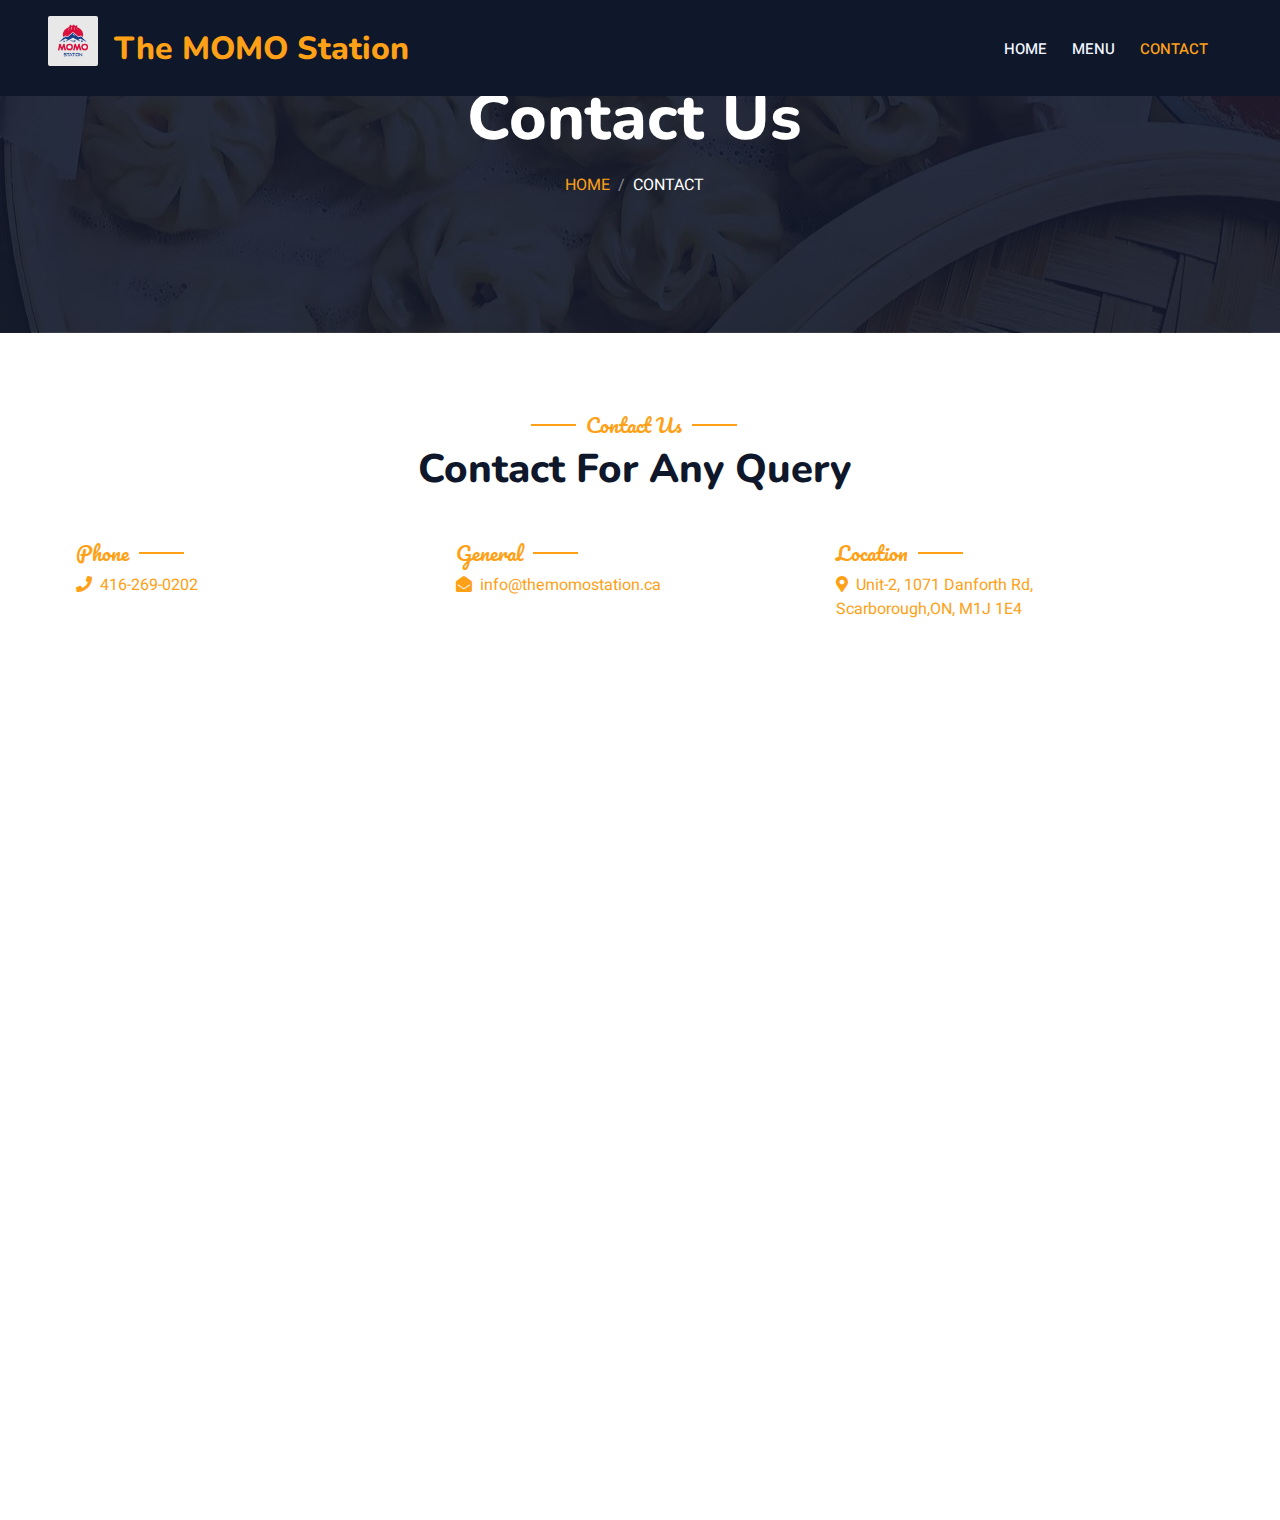
==== contact.html @ dc325103 "fix the duplicate issue" ====
<!DOCTYPE html>
<html lang="en">

<head>
    <meta charset="utf-8">
    <title>The MOMO Station | Nepali & Hakka Cuisine</title>
    <meta content="width=device-width, initial-scale=1.0" name="viewport">
    <meta content="Enjoy delicious Nepalese food at The MOMO Station, a family restaurant with years of experience. We offer a variety of dishes in a cozy setting, perfect for takeaway or cozy eat-in space." name="description">
    <meta property="og:image" content="https://themomostation.ca/img/logo.png">
    <meta property="og:image:secure_url" content="https://themomostation.ca/img/logo.png">
    <meta property="og:locale" content="en_US">
    <meta property="og:url" content="https://themomostation.ca/">
    <meta property="og:title" content="The MOMO Station | Nepali & Hakka Cuisine">
    <meta property="og:site_name" content="The MOMO Station | Nepali & Hakka Cuisine">
    <meta property="og:type" content="article">
    <meta property="article:published_time" content="2023-11-01T01:00:00+00:00">
    <meta property="article:modified_time" content="2023-02-07T01:00:00+00:00">
    <meta property="google" content="nositelinkssearchbox">
    <meta name="robots" content="nofollow, noimageindex, max-snippet:-1">
    <meta name="google-site-verification" content="google-site-verification=_mmqJvgPL3fk18zgziX0SxmsStQ11Kqh4ATV-0F8QWk" />
    <meta property="og:description" content="Enjoy delicious Nepalese food at The MOMO Station, a family restaurant with years of experience. We offer a variety of dishes in a cozy setting, perfect for takeaway or cozy eat-in space.">
    <meta name="msapplication-TileImage" content="https://themomostation.ca/img/logo.png">
    <meta name="twitter:card" content="summary">
    <meta name="twitter:image" content="https://themomostation.ca/img/logo.png">
    <meta name="twitter:title" content="The MOMO Station | Nepali & Hakka Cuisine">
    <meta name="twitter:description" content="Enjoy delicious Nepalese food at The MOMO Station, a family restaurant with years of experience. We offer a variety of dishes in a cozy setting, perfect for takeaway or cozy eat-in space.">
    <link rel="apple-touch-icon" href="https://themomostation.ca/img/logo.png">
    <link rel="canonical" href="https://themomostation.ca/" />
    
    <!-- Favicon -->
    <link href="img/favicon.ico" rel="icon">
    
    <!-- Google Web Fonts -->
    <link rel="preconnect" href="https://fonts.googleapis.com">
    <link rel="preconnect" href="https://fonts.gstatic.com" crossorigin>
    <link
        href="https://fonts.googleapis.com/css2?family=Heebo:wght@400;500;600&family=Nunito:wght@600;700;800&family=Pacifico&display=swap"
        rel="stylesheet">
    
    <!-- Icon Font Stylesheet -->
    <link rel="stylesheet" href="https://cdnjs.cloudflare.com/ajax/libs/font-awesome/5.15.3/css/all.min.css" />
    <link href="https://cdn.jsdelivr.net/npm/bootstrap-icons@1.4.1/font/bootstrap-icons.css" rel="stylesheet">
    
    <!-- Libraries Stylesheet -->
    <link href="lib/animate/animate.min.css" rel="stylesheet">
    <link href="lib/owlcarousel/assets/owl.carousel.min.css" rel="stylesheet">
    <link href="lib/tempusdominus/css/tempusdominus-bootstrap-4.min.css" rel="stylesheet" />
    
    <!-- Customized Bootstrap Stylesheet -->
    <link href="css/bootstrap.min.css" rel="stylesheet">
    
    <!-- Template Stylesheet -->
    <link href="css/style.css" rel="stylesheet">
    
    <script>
        !function (f, b, e, v, n, t, s) {
            if (f.fbq) return; n = f.fbq = function () {
                n.callMethod ?
                    n.callMethod.apply(n, arguments) : n.queue.push(arguments)
            };
            if (!f._fbq) f._fbq = n; n.push = n; n.loaded = !0; n.version = '2.0';
            n.queue = []; t = b.createElement(e); t.async = !0;
            t.src = v; s = b.getElementsByTagName(e)[0];
            s.parentNode.insertBefore(t, s)
        }(window, document, 'script',
            'https://connect.facebook.net/en_US/fbevents.js');
        fbq('init', '843577580794709');
        fbq('track', 'PageView');
    </script>
    <noscript><img height="1" width="1" style="display:none"
            src="https://www.facebook.com/tr?id=843577580794709&ev=PageView&noscript=1" /></noscript>
    <!-- End Meta Pixel Code -->
    
    <!-- Google tag (gtag.js) -->
    <script async src="https://www.googletagmanager.com/gtag/js?id=G-6LG0GJ35TN">
    </script>
    <script>
    window.dataLayer = window.dataLayer || [];
    function gtag(){dataLayer.push(arguments);}
    gtag('js', new Date());

    gtag('config', 'G-6LG0GJ35TN');
    </script>
    <!-- Google tag (gtag.js) -->
    
</head>

<body>
    
    <div class="container-xxl bg-white p-0">
        <!-- Spinner Start -->
        <div id="spinner"
            class="show bg-white position-fixed translate-middle w-100 vh-100 top-50 start-50 d-flex align-items-center justify-content-center">
            <div class="spinner-border text-primary" style="width: 3rem; height: 3rem;" role="status">
                <span class="sr-only">Loading...</span>
            </div>
        </div>
        <!-- Spinner End -->

        <!-- Navbar & Hero Start -->
        <div class="container-xxl position-relative p-0">
            <nav class="navbar navbar-expand-lg navbar-dark bg-dark px-4 px-lg-5 py-3 py-lg-0">
                <p>
                    <img src="img/logo.png" height="50" width="50" class="fa rounded float-left me-3"
                    alt="Logo"> <h1 class="navbar-brand p-0 text-primary m-0" style="font-size: x-large;">The MOMO Station</h1>
                </p>
                <button class="navbar-toggler" type="button" data-bs-toggle="collapse" data-bs-target="#navbarCollapse">
                    <span class="fa fa-bars"></span>
                </button>
                <div class="collapse navbar-collapse" id="navbarCollapse">
                    <div class="navbar-nav ms-auto py-0 pe-4">
                        <a href="https://themomostation.ca" class="nav-item nav-link">Home</a>
                        <a href="https://themomostation.ca/menu.html" class="nav-item nav-link">Menu</a>
                        <a href="https://themomostation.ca/contact.html" class="nav-item nav-link active">Contact</a>
                    </div>
                </div>
            </nav>

            <div class="container-xxl py-5 bg-dark hero-header mb-5">
                <div class="container text-center my-5 pt-5 pb-4">
                    <h1 class="display-3 text-white mb-3 animated slideInDown">Contact Us</h1>
                    <nav aria-label="breadcrumb">
                        <ol class="breadcrumb justify-content-center text-uppercase">
                            <li class="breadcrumb-item"><a href="/">Home</a></li>
                            <li class="breadcrumb-item text-white active" aria-current="page">Contact</li>
                        </ol>
                    </nav>
                </div>
            </div>
        </div>
        <!-- Navbar & Hero End -->


        <!-- Contact Start -->
        <div class="container-xxl py-5">
            <div class="container">
                <div class="text-center wow fadeInUp" data-wow-delay="0.1s">
                    <h5 class="section-title ff-secondary text-center text-primary fw-normal">Contact Us</h5>
                    <h1 class="mb-5">Contact For Any Query</h1>
                </div>
                <div class="row g-4">
                    <div class="col-12">
                        <div class="row gy-4">
                            <div class="col-md-4">
                                <h5 class="section-title ff-secondary fw-normal text-start text-primary">Phone</h5>
                                <p><i class="fa fa-phone text-primary me-2"></i><a
                                        href="tel:416-269-0202">416-269-0202</a></p>
                            </div>
                            <div class="col-md-4">
                                <h5 class="section-title ff-secondary fw-normal text-start text-primary">General</h5>
                                <p><i class="fa fa-envelope-open text-primary me-2"></i><a
                                        href="mailto:info@themomostation.ca">info@themomostation.ca</a></p>
                            </div>
                            <div class="col-md-4">
                                <h5 class="section-title ff-secondary fw-normal text-start text-primary">Location</h5>
                                <p><i class="fa fa-map-marker-alt text-primary me-2"><a
                                            href="http://maps.google.com/?q=the momo station, 1071 Danforth Rd"></i>Unit-2,
                                    1071 Danforth Rd, <br> Scarborough,ON, M1J 1E4</p></a>
                            </div>
                        </div>
                    </div>
                    <div class="col-md-12 wow fadeIn" data-wow-delay="0.1s">
                        <iframe class="position-relative rounded w-100 h-100"
                            src="https://www.google.com/maps/embed?pb=!1m18!1m12!1m3!1d2882.8108807076665!2d-79.24893218511636!3d43.735255455139885!2m3!1f0!2f0!3f0!3m2!1i1024!2i768!4f13.1!3m3!1m2!1s0x89d4cfa44554b8c1%3A0xe47099397993f5ab!2sThe%20MOMO%20Station!5e0!3m2!1sen!2sca!4v1668267204945!5m2!1sen!2sca"
                            frameborder="0" style="min-height: 350px; border:0;" allowfullscreen="" aria-hidden="false"
                            tabindex="0" loading="lazy" referrerpolicy="no-referrer-when-downgrade"></iframe>
                    </div>
                </div>
            </div>
        </div>
        <!-- Contact End -->

        <!-- Footer Start -->
        <div class="container-fluid bg-dark text-light footer pt-5 mt-5 wow fadeIn" data-wow-delay="0.1s">
            <div class="container py-5" style="padding-bottom:0 !important; padding-top: 0rem !important;">
                <div class="row g-5">
                    <div class="col-lg-4 col-md-4">
                        <h4 class="section-title ff-secondary text-start text-primary fw-normal mb-4">Company</h4>
                        <a class="btn btn-link" href="https://themomostation.ca#about_us">About Us</a>
                        <a class="btn btn-link" href="https://themomostation.ca/menu.html">Menu</a>
                        <a class="btn btn-link" href="https://themomostation.ca/contact.html">Contact Us</a>
                    </div>
                    <div class="col-lg-4 col-md-4">
                        <h4 class="section-title ff-secondary text-start text-primary fw-normal mb-4">Contact</h4>
                        <p class="mb-2"><i class="fa fa-map-marker-alt me-3"></i><a href="http://maps.google.com/?q=the momo station, 1071 Danforth Rd" target="_blank">1071 Danforth Rd, Scarborough, M1J 1E4                        </a></p>
                        <p class="mb-2"><i class="fa fa-phone-alt me-3"></i><a href="tel:416-269-0202">416-269-0202</a>
                        </p>
                        <p class="mb-2"><i class="fa fa-envelope me-3"></i><a href="mailto:info@themomostation.ca"
                                target="_blank" rel="noopener">info@themomostation.ca</a></p>
                        <div class="d-flex pt-2">
                            <a class="btn btn-outline-light btn-social"
                                href="https://www.facebook.com/themomostation.danforth"><i
                                    class="fab fa-facebook-f"></i></a>
                            <a class="btn btn-outline-light btn-social"
                                href="https://www.instagram.com/themomostation.danforth/"><i
                                    class="fab fa-instagram"></i></a>
                            <a class="btn btn-outline-light btn-social" href="https://www.tiktok.com/@themomostation"><i
                                    class="fab fa-tiktok"></i></a>
                        </div>
                    </div>
                    <div class="col-lg-4 col-md-4 ">
                        <h4 class="section-title ff-secondary text-start text-primary fw-normal mb-4 ">Opening</h4>
                        <h5 class="text-light fw-normal">Mon</h5>
                        <p>5PM - 10PM</p>
                        <h5 class="text-light fw-normal" style="clear: both">Sun, Tue, Wed,Thurs</h5>
                        <p>12PM - 10PM</p>
                        <h5 class="text-light fw-normal">Fri, Sat</h5>
                        <p>12PM - 10:30PM</p>
                    </div>
                </div>
            </div>
            <div class="container">
                <div class="copyright">
                    <div class="row" style="text-align: center;">
                        <p>&copy; The MOMO Station, All Right Reserved.</p>
                    </div>
                </div>
            </div>
        </div>
        <!-- Footer End -->


        <!-- Back to Top -->
        <a href="#" class="btn btn-lg btn-primary btn-lg-square back-to-top" id="back-to-top"><i class="bi bi-arrow-up"></i></a>

    </div>

    <!-- JavaScript Libraries -->
    <script src="https://code.jquery.com/jquery-3.4.1.min.js"></script>
    <script src="https://cdn.jsdelivr.net/npm/bootstrap@5.0.0/dist/js/bootstrap.bundle.min.js"></script>
    <script src="lib/wow/wow.min.js"></script>
    <!-- <script src="lib/easing/easing.min.js"></script>
    <script src="lib/waypoints/waypoints.min.js"></script>
    <script src="lib/counterup/counterup.min.js"></script>
    <script src="lib/owlcarousel/owl.carousel.min.js"></script>
    <script src="lib/tempusdominus/js/moment.min.js"></script>
    <script src="lib/tempusdominus/js/moment-timezone.min.js"></script>
    <script src="lib/tempusdominus/js/tempusdominus-bootstrap-4.min.js"></script> -->

    <!-- Template Javascript -->
    <script src="js/main.js"></script>
</body>

</html>
---- css/style.css ----
/********** Template CSS **********/
:root {
    --primary: #FEA116;
    --light: #F1F8FF;
    --dark: #0F172B;
    text-align: justify;
}

.container-xxl {
    padding-left: inherit !important;
}

.my-5 {
     margin-top: auto !important;
}
.py-5 {
    padding-top: 2rem !important;
}

.ff-secondary {
    font-family: 'Pacifico', cursive;
}

.fw-medium {
    font-weight: 600 !important;
}

.fw-semi-bold {
    font-weight: 700 !important;
}


/*** Spinner ***/
#spinner {
    opacity: 0;
    visibility: hidden;
    transition: opacity .5s ease-out, visibility 0s linear .5s;
    z-index: 99999;
}

#spinner.show {
    transition: opacity .5s ease-out, visibility 0s linear 0s;
    visibility: visible;
    opacity: 1;
}


/*** Button ***/
.btn {
    font-family: 'Nunito', sans-serif;
    font-weight: 500;
    text-transform: uppercase;
    transition: .5s;
}

.btn.btn-primary,
.btn.btn-secondary {
    color: #FFFFFF;
}

.btn-square {
    width: 38px;
    height: 38px;
}

.btn-sm-square {
    width: 32px;
    height: 32px;
}

.btn-lg-square {
    width: 48px;
    height: 48px;
}

.btn-square,
.btn-sm-square,
.btn-lg-square {
    padding: 0;
    display: flex;
    align-items: center;
    justify-content: center;
    font-weight: normal;
    border-radius: 2px;
}

  .btn_close:hover {
    background-color: red !important;
    color: white;
  }

/*** Navbar ***/



.navbar-dark .navbar-nav .nav-link {
    position: relative;
    margin-left: 25px;
    padding: 35px 0;
    font-size: 15px;
    color: var(--light) !important;
    text-transform: uppercase;
    font-weight: 500;
    outline: none;
    transition: .5s;
}

.sticky-top.navbar-dark .navbar-nav .nav-link {
    padding: 20px 0;
}

.navbar-dark .navbar-nav .nav-link:hover,
.navbar-dark .navbar-nav .nav-link.active {
    color: var(--primary) !important;
}

.navbar-dark .navbar-brand img {
    max-height: 60px;
    transition: .5s;
}

.sticky-top.navbar-dark .navbar-brand img {
    max-height: 45px;
}

.py-3 {
    padding-top: 0%;
    padding-bottom: 0%; 
}

@media (max-width: 768px) {
    /* The navigation bar */
    .sticky-top.navbar-dark {
        position: fixed;
        width: 100%;
        border-bottom: 2px solid white;
    }

    .navbar-dark .navbar-collapse {
        margin-top: 15px;
        border-top: 1px solid rgba(255, 255, 255, .1)
    }

    .navbar-dark .navbar-nav .nav-link,
    .sticky-top.navbar-dark .navbar-nav .nav-link {
        padding: 10px 0;
        margin-left: 0;
    }

    .navbar-dark .navbar-brand img {
        max-height: 31px;
        padding: 0 !important;
        margin: 0 !important
    }

    .navbar-dark {
        padding: 0.5rem 0.5rem 0rem 0.5rem !important;
    }
    
}

@media (min-width: 768px) {
    h1.navbar-brand.p-0.text-primary.m-0 {
        font-size: xx-large !important;
    }

    .navbar-dark {
        position: absolute;
        width: 100%;
        top: 0;
        left: 0;
        z-index: 999;
        padding-top: 3px !important;
        /* background: transparent !important; */
    }

    .navbar-brand {
        font-size: 3rem;
    }
    
    .sticky-top.navbar-dark {
        position: fixed;
        background: var(--dark) !important;
    }
}


/*** Hero Header ***/
.hero-header {
    background: linear-gradient(rgba(15, 23, 43, .9), rgba(15, 23, 43, .9)), url(../img/bg-hero-1.jpg);
    background-position: center center;
    background-repeat: no-repeat;
    background-size: inherit;
}

.hero-header img {
    animation: imgRotate 50s linear infinite;
}

@keyframes imgRotate { 
    100% { 
        transform: rotate(360deg); 
    } 
}

.breadcrumb-item + .breadcrumb-item::before {
    color: rgba(255, 255, 255, .5);
}


/*** Section Title ***/
.section-title {
    position: relative;
    display: inline-block;
}

.section-title::before {
    position: absolute;
    content: "";
    width: 45px;
    height: 2px;
    top: 50%;
    left: -55px;
    margin-top: -1px;
    background: var(--primary);
}

.section-title::after {
    position: absolute;
    content: "";
    width: 45px;
    height: 2px;
    top: 50%;
    right: -55px;
    margin-top: -1px;
    background: var(--primary);
}

.section-title.text-start::before,
.section-title.text-end::after {
    display: none;
}


/*** Service ***/
.service-item {
    box-shadow: 0 0 45px rgba(0, 0, 0, .08);
    transition: .5s;
    height: 100%;
}

.service-item:hover {
    background: var(--primary);
}

.service-item * {
    transition: .5s;
}

.service-item:hover * {
    color: var(--light) !important;
}


/*** Food Menu ***/
.nav-pills .nav-item .active {
    border-bottom: 2px solid var(--primary);
}


/*** Youtube Video ***/
.video {
    position: relative;
    height: 100%;
    min-height: 500px;
    background: linear-gradient(rgba(15, 23, 43, .1), rgba(15, 23, 43, .1)), url(../img/video.jpg);
    background-position: center center;
    background-repeat: no-repeat;
    background-size: cover;
}

.video .btn-play {
    position: absolute;
    z-index: 3;
    top: 50%;
    left: 50%;
    transform: translateX(-50%) translateY(-50%);
    box-sizing: content-box;
    display: block;
    width: 32px;
    height: 44px;
    border-radius: 50%;
    border: none;
    outline: none;
    padding: 18px 20px 18px 28px;
}

.video .btn-play:before {
    content: "";
    position: absolute;
    z-index: 0;
    left: 50%;
    top: 50%;
    transform: translateX(-50%) translateY(-50%);
    display: block;
    width: 100px;
    height: 100px;
    background: var(--primary);
    border-radius: 50%;
    animation: pulse-border 1500ms ease-out infinite;
}

.video .btn-play:after {
    content: "";
    position: absolute;
    z-index: 1;
    left: 50%;
    top: 50%;
    transform: translateX(-50%) translateY(-50%);
    display: block;
    width: 100px;
    height: 100px;
    background: var(--primary);
    border-radius: 50%;
    transition: all 200ms;
}

.video .btn-play img {
    position: relative;
    z-index: 3;
    max-width: 100%;
    width: auto;
    height: auto;
}

.video .btn-play span {
    display: block;
    position: relative;
    z-index: 3;
    width: 0;
    height: 0;
    border-left: 32px solid var(--dark);
    border-top: 22px solid transparent;
    border-bottom: 22px solid transparent;
}

@keyframes pulse-border {
    0% {
        transform: translateX(-50%) translateY(-50%) translateZ(0) scale(1);
        opacity: 1;
    }

    100% {
        transform: translateX(-50%) translateY(-50%) translateZ(0) scale(1.5);
        opacity: 0;
    }
}

#videoModal {
    z-index: 99999;
}

#videoModal .modal-dialog {
    position: relative;
    max-width: 800px;
    margin: 60px auto 0 auto;
}

#videoModal .modal-body {
    position: relative;
    padding: 0px;
}

#videoModal .close {
    position: absolute;
    width: 30px;
    height: 30px;
    right: 0px;
    top: -30px;
    z-index: 999;
    font-size: 30px;
    font-weight: normal;
    color: #FFFFFF;
    background: #000000;
    opacity: 1;
}


/*** Team ***/
.team-item {
    box-shadow: 0 0 45px rgba(0, 0, 0, .08);
    height: calc(100% - 38px);
    transition: .5s;
}

.team-item img {
    transition: .5s;
}

.team-item:hover img {
    transform: scale(1.1);
}

.team-item:hover {
    height: 100%;
}

.team-item .btn {
    border-radius: 38px 38px 0 0;
}


/*** Testimonial ***/
.testimonial-carousel .owl-item .testimonial-item,
.testimonial-carousel .owl-item.center .testimonial-item * {
    transition: .5s;
}

.testimonial-carousel .owl-item.center .testimonial-item {
    background: var(--primary) !important;
    border-color: var(--primary) !important;
}

.testimonial-carousel .owl-item.center .testimonial-item * {
    color: var(--light) !important;
}

.testimonial-carousel .owl-dots {
    margin-top: 24px;
    display: flex;
    align-items: flex-end;
    justify-content: center;
}

.testimonial-carousel .owl-dot {
    position: relative;
    display: inline-block;
    margin: 0 5px;
    width: 15px;
    height: 15px;
    border: 1px solid #CCCCCC;
    border-radius: 15px;
    transition: .5s;
}

.testimonial-carousel .owl-dot.active {
    background: var(--primary);
    border-color: var(--primary);
}


/*** Footer ***/
.footer .btn.btn-social {
    margin-right: 5px;
    width: 35px;
    height: 35px;
    display: flex;
    align-items: center;
    justify-content: center;
    color: var(--light);
    border: 1px solid #FFFFFF;
    border-radius: 35px;
    transition: .3s;
}

.footer .btn.btn-social:hover {
    color: var(--primary);
}

.footer .btn.btn-link {
    display: block;
    margin-bottom: 5px;
    padding: 0;
    text-align: left;
    color: #FFFFFF;
    font-size: 15px;
    font-weight: normal;
    text-transform: capitalize;
    transition: .3s;
}

.footer .btn.btn-link::before {
    position: relative;
    content: "\f105";
    font-family: "Font Awesome 5 Free";
    font-weight: 900;
    margin-right: 10px;
}

.footer .btn.btn-link:hover {
    letter-spacing: 1px;
    box-shadow: none;
}

.footer .copyright {
    padding: 25px 0;
    font-size: 15px;
    border-top: 1px solid rgba(256, 256, 256, .1);
}

.footer .copyright a {
    color: var(--light);
}

.footer .footer-menu a {
    margin-right: 15px;
    padding-right: 15px;
    border-right: 1px solid rgba(255, 255, 255, .1);
}

.footer .footer-menu a:last-child {
    margin-right: 0;
    padding-right: 0;
    border-right: none;
}

@media (min-width: 1400px) {

    .container,
    .container-sm,
    .container-md,
    .container-lg,
    .container-xl,
    .container-xxl {
        max-width: inherit;
    }
}

.fa {
    color: red;
}

.back-to-top {
    position: fixed;
    display: none;
    right: 45px;
    bottom: 45px;
    z-index: 99;
}

.flex-container {
    display: flex;           /* establish flex container */
    /* flex-direction: column;   */
    /* make main axis vertical */
    justify-content: center; /* center items vertically, in this case */
    align-items: center;     /* center items horizontally, in this case */
    height: 100%;
}
.flex-row {
    width: auto;
    border: 1px solid blue;
}

.flex-item {
    padding: 5px;
    margin: 10px;
    line-height: 20px;
    font-weight: bold;
    font-size: 2em;
    text-align: center;
}

/* for main page */
.flex-parent {
    display: flex;
}

.flex-item1 {
    padding: .5em;
}

.flex-item1.no-shrink {
    flex-shrink: 0;
}

.custom-flex-container {
    justify-content: space-between !important;
    align-items: center;
    /* overflow-x: scroll !important; */
    overflow-y: hidden !important;
    margin-right: auto;
    margin-bottom: 1em;
}

.custom-flex-container > .flex-item {
    /* background-color: orangered; */
    padding: inherit !important;
    margin: inherit !important;
    height: 55px !important;
    width: 50px !important;
    line-height: 20px;
    font-weight: bold;
    font-size: 2em;
    text-align: center;
}

.custom-h5 {
    margin-top: 10px;
}

.bi-arrow-up::before {
    margin-top: 0.5em !important;
}
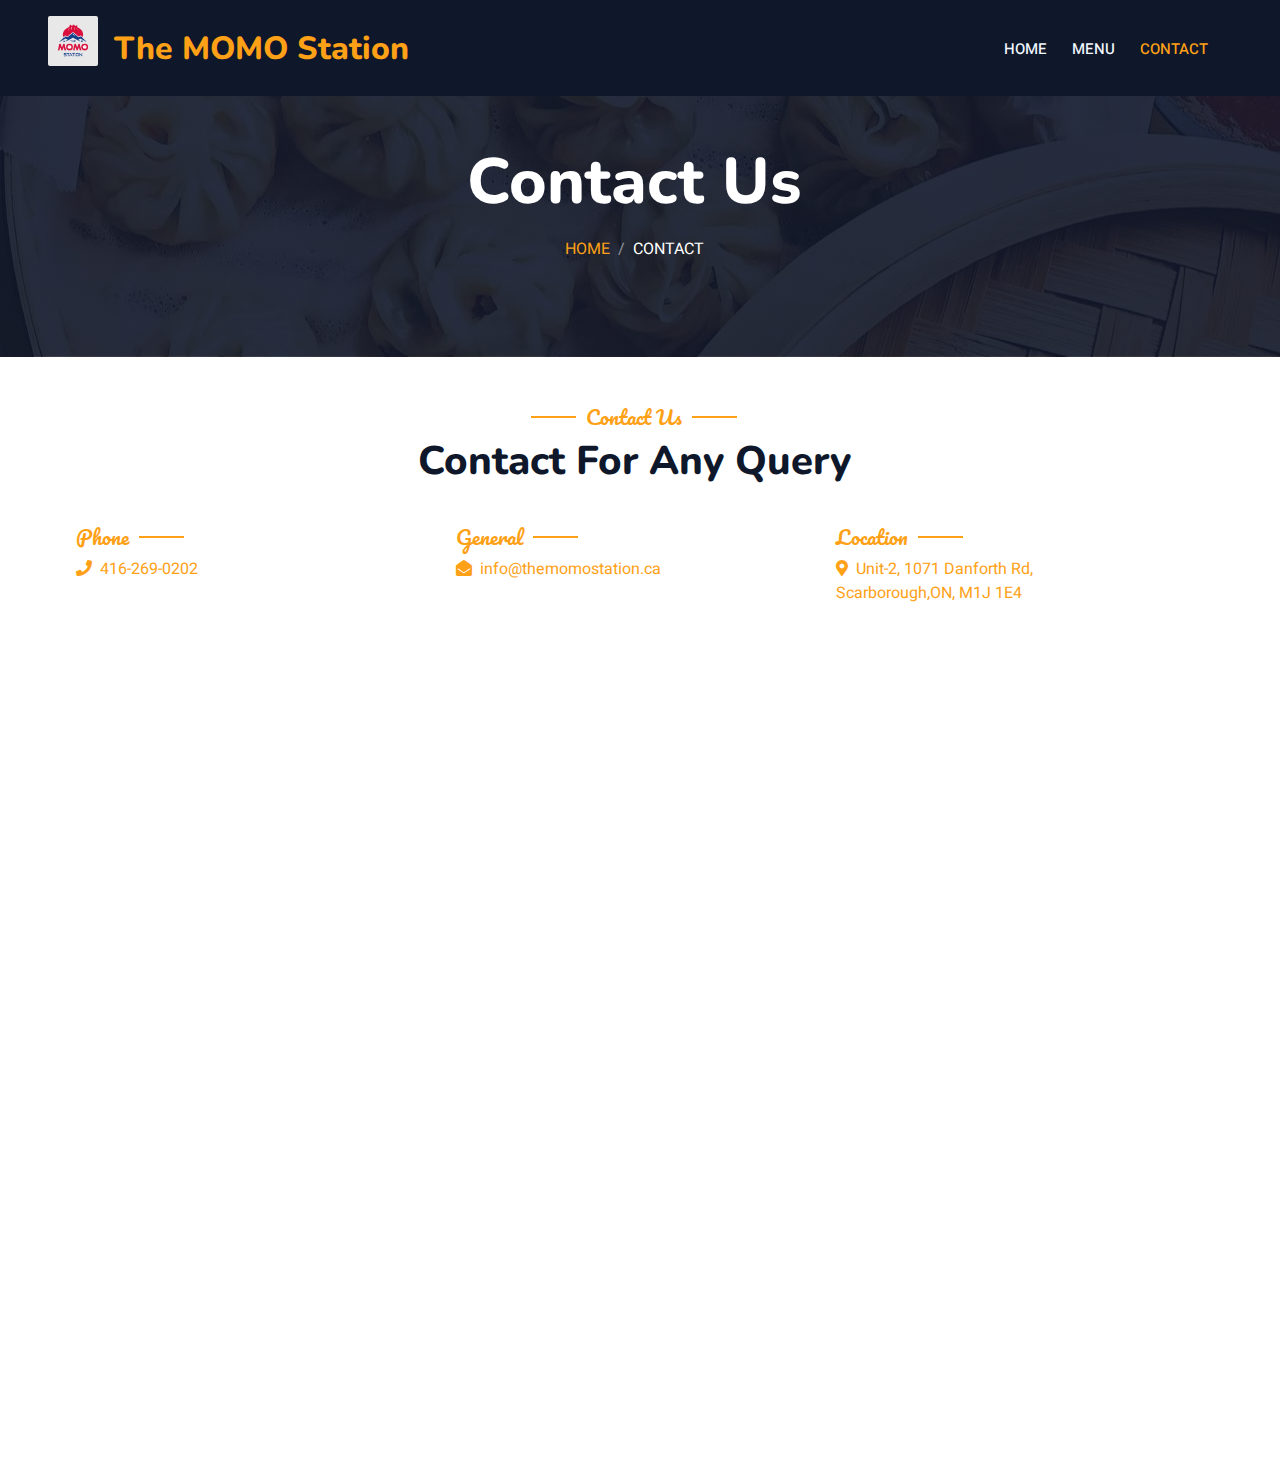
==== commit 562f6932: "10% off" ====
--- a/contact.html
+++ b/contact.html
@@ -132,13 +132,13 @@
 
 
         <!-- Contact Start -->
-        <div class="container-xxl py-5">
+        <div class="container-xxl py-5" style="padding-top: 0;">
             <div class="container">
                 <div class="text-center wow fadeInUp" data-wow-delay="0.1s">
                     <h5 class="section-title ff-secondary text-center text-primary fw-normal">Contact Us</h5>
                     <h1 class="mb-5">Contact For Any Query</h1>
                 </div>
-                <div class="row g-4">
+                <div class="row g-4" style="margin-top: 1em;">
                     <div class="col-12">
                         <div class="row gy-4">
                             <div class="col-md-4">
@@ -223,6 +223,31 @@
         <!-- Back to Top -->
         <a href="#" class="btn btn-lg btn-primary btn-lg-square back-to-top" id="back-to-top"><i class="bi bi-arrow-up"></i></a>
 
+            <!-- Modal -->
+        <div class="modal fade" id="exampleModal" tabindex="-1" aria-labelledby="exampleModalLabel" aria-hidden="true">
+            <div class="modal-dialog">
+                <div class="modal-content">
+                    <div class="modal-header">
+                        <div class="d-flex justify-content-center w-100">
+                            <h5 class="modal-title mb-0" style="line-height: 2;">10% off</h5>
+                        </div>
+                        <button type="button" class="btn-close" data-bs-dismiss="modal" aria-label="Close"></button>
+                    </div>
+                    <div class="modal-body">
+                        <p>Tantalize your taste buds</p>
+                        <p>With 10% off on lunchtime specials</p>
+                        <p>Hunger ? No Longer !!!</p>
+                        <br>
+                        <p>Lunch Special👆🏻</p>
+                        <p>Tuesday - Friday Till 3:PM</p>
+                        <p>10% Off On Any Dishes</p>
+                    </div>
+                    <div class="modal-footer">
+                        <button type="button" class="btn btn-secondary" data-bs-dismiss="modal">Close</button>
+                    </div>
+                </div>
+            </div>
+        </div>
     </div>
 
     <!-- JavaScript Libraries -->
--- a/css/style.css
+++ b/css/style.css
@@ -11,11 +11,12 @@
     padding-left: inherit !important;
 }
 
-.my-5 {
-     margin-top: auto !important;
-}
+.mb-5 {
+    margin-bottom: auto !important;
+}
+
 .py-5 {
-    padding-top: 2rem !important;
+    padding-bottom: 0.5rem !important;
 }
 
 .ff-secondary {
@@ -129,6 +130,23 @@
     padding-bottom: 0%; 
 }
 
+.modal-header {
+    padding: 0rem 0rem;
+}
+
+.modal-header .btn-close {
+    margin: 0% !important;
+}
+
+.modal-title {
+    display: flex;
+    justify-content: center;
+    align-items: center;
+    margin-bottom: 0;
+    line-height: 1;
+    font-size: x-large;
+}
+
 @media (max-width: 768px) {
     /* The navigation bar */
     .sticky-top.navbar-dark {
@@ -158,6 +176,16 @@
         padding: 0.5rem 0.5rem 0rem 0.5rem !important;
     }
     
+    .py-5 {
+        margin-bottom: 1em !important;
+    }
+
+    .col-lg-6.text-center.text-lg-start {
+        margin-bottom: 1em;
+    }
+    .my-5 {
+        margin-top: 0em !important;
+    }
 }
 
 @media (min-width: 768px) {
@@ -186,7 +214,6 @@
 }
 
 
-/*** Hero Header ***/
 .hero-header {
     background: linear-gradient(rgba(15, 23, 43, .9), rgba(15, 23, 43, .9)), url(../img/bg-hero-1.jpg);
     background-position: center center;
@@ -196,6 +223,10 @@
 
 .hero-header img {
     animation: imgRotate 50s linear infinite;
+    max-height: 75%; /* Ensures the image does not exceed the height of its container */
+    max-width: 75%; /* Ensures the image does not exceed the width of its container */
+    height: auto; /* Allows the image to scale down while maintaining its aspect ratio */
+    width: auto;
 }
 
 @keyframes imgRotate { 
@@ -601,4 +632,12 @@
 
 .bi-arrow-up::before {
     margin-top: 0.5em !important;
+}
+
+.fooddeliveryproviders img{
+    border-radius: 25%;
+    height : 50px;
+    width : 50px;
+    object-fit: cover;
+    float: left;
 }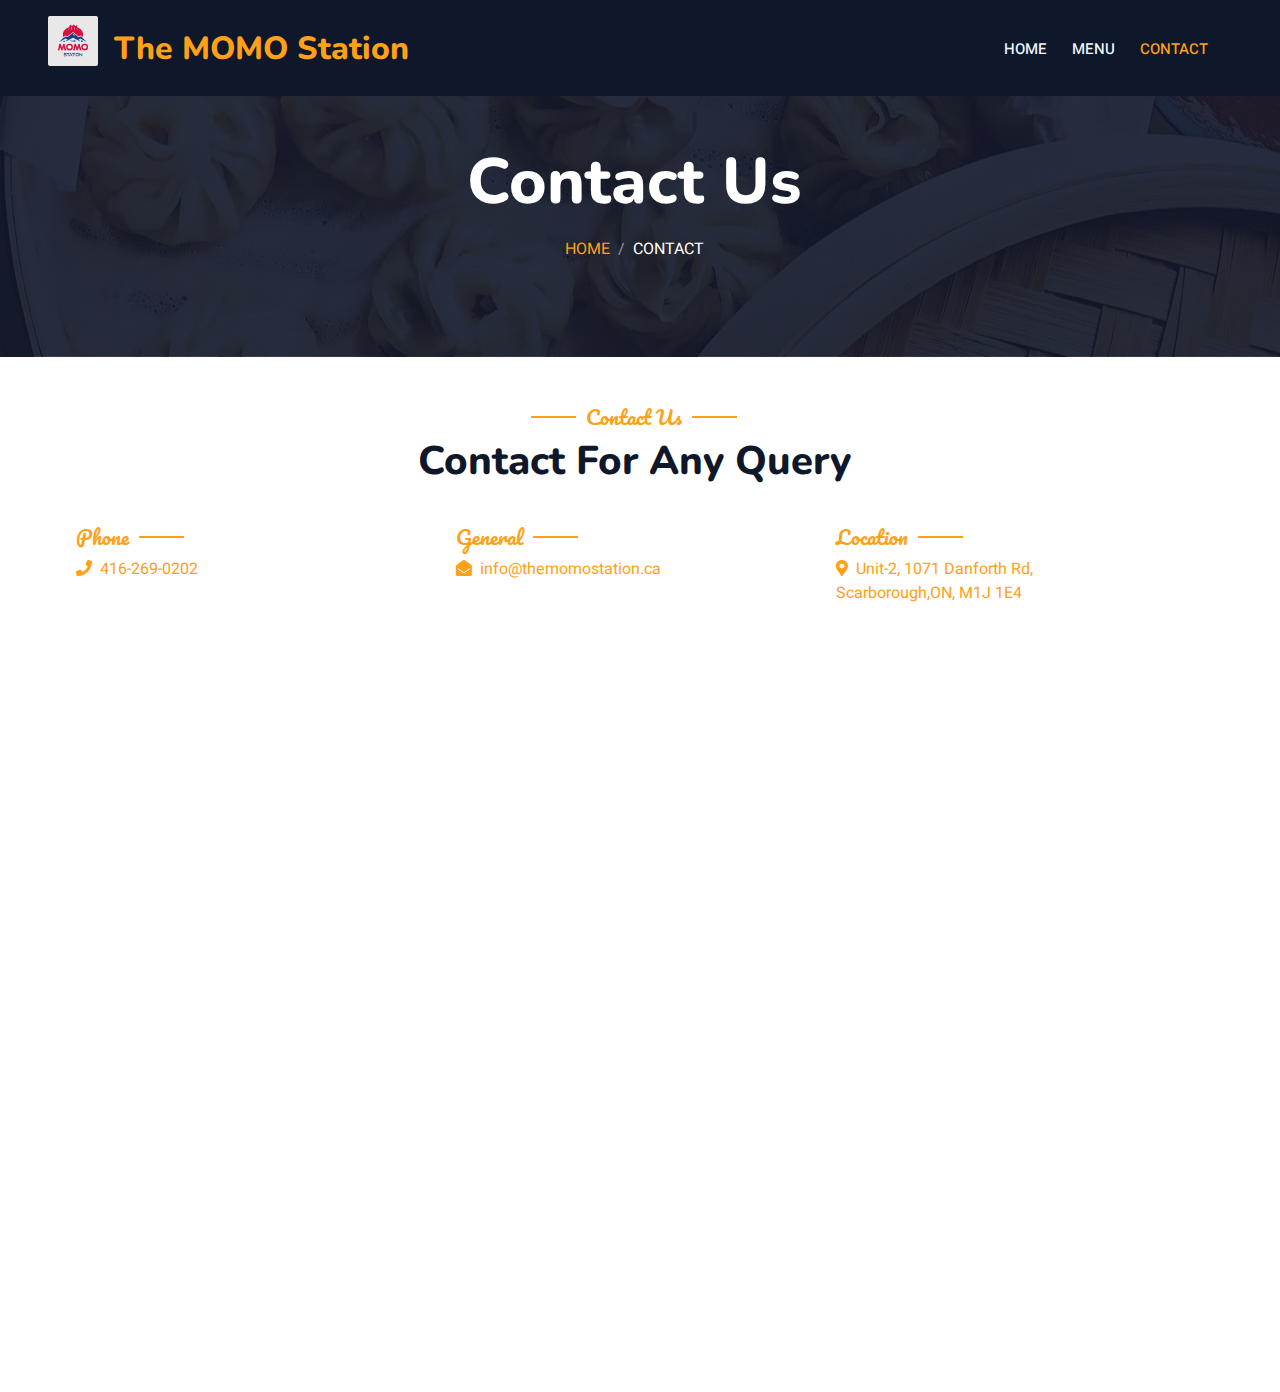
==== commit ac23773a: "Time update" ====
--- a/contact.html
+++ b/contact.html
@@ -201,10 +201,8 @@
                     <div class="col-lg-4 col-md-4 ">
                         <h4 class="section-title ff-secondary text-start text-primary fw-normal mb-4 ">Opening</h4>
                         <h5 class="text-light fw-normal">Mon</h5>
-                        <p>5PM - 10PM</p>
-                        <h5 class="text-light fw-normal" style="clear: both">Sun, Tue, Wed,Thurs</h5>
-                        <p>12PM - 10PM</p>
-                        <h5 class="text-light fw-normal">Fri, Sat</h5>
+                        <p>5PM - 10:30PM</p>
+                        <h5 class="text-light fw-normal" style="clear: both">Tue - Sun</h5>
                         <p>12PM - 10:30PM</p>
                     </div>
                 </div>
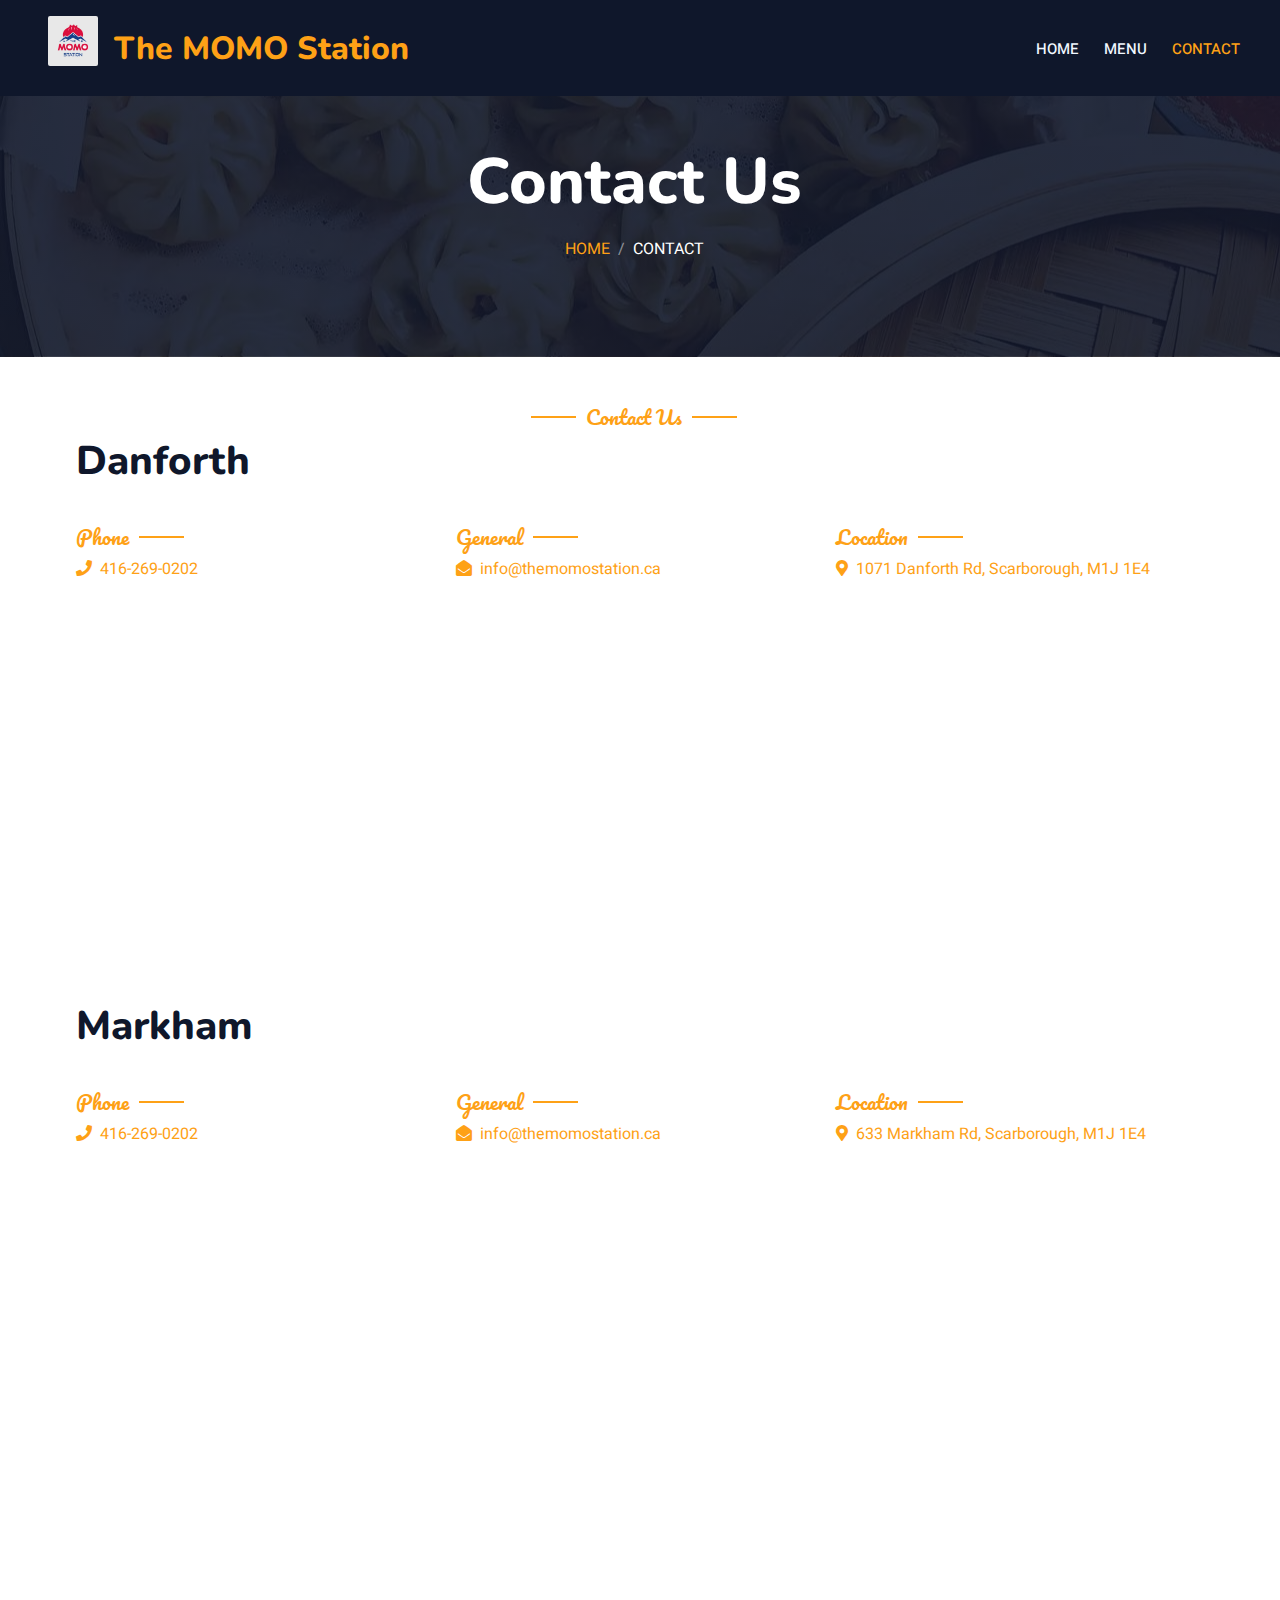
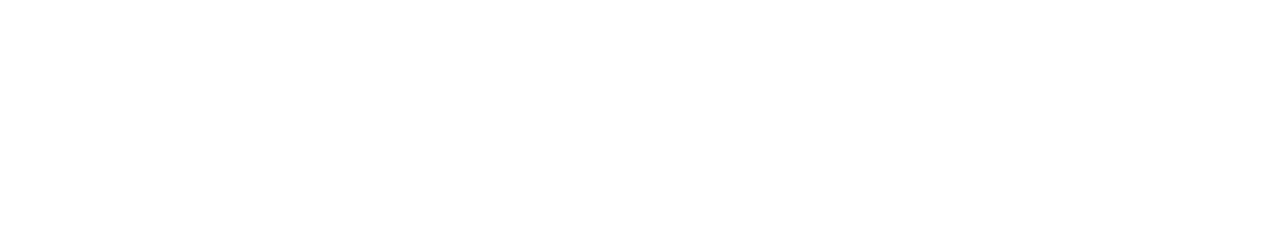
==== commit ebd0c612: "modal push" ====
--- a/contact.html
+++ b/contact.html
@@ -3,9 +3,10 @@
 
 <head>
     <meta charset="utf-8">
-    <title>The MOMO Station | Nepali & Hakka Cuisine</title>
+    <title>Contact Us | The MOMO Station</title>
+    <link rel="canonical" href="https://themomostation.ca/contact.html">
     <meta content="width=device-width, initial-scale=1.0" name="viewport">
-    <meta content="Enjoy delicious Nepalese food at The MOMO Station, a family restaurant with years of experience. We offer a variety of dishes in a cozy setting, perfect for takeaway or cozy eat-in space." name="description">
+    <meta content="Enjoy delicious Nepalese food at The MOMO Station, a family restaurant with years of experience serving in two convenient locations. We offer a variety of dishes in cozy settings, perfect for takeaway or cozy eat-in space." name="description">
     <meta property="og:image" content="https://themomostation.ca/img/logo.png">
     <meta property="og:image:secure_url" content="https://themomostation.ca/img/logo.png">
     <meta property="og:locale" content="en_US">
@@ -14,18 +15,18 @@
     <meta property="og:site_name" content="The MOMO Station | Nepali & Hakka Cuisine">
     <meta property="og:type" content="article">
     <meta property="article:published_time" content="2023-11-01T01:00:00+00:00">
-    <meta property="article:modified_time" content="2023-02-07T01:00:00+00:00">
+    <meta property="article:modified_time" content="2024-11-24T01:00:00+00:00">
     <meta property="google" content="nositelinkssearchbox">
     <meta name="robots" content="nofollow, noimageindex, max-snippet:-1">
     <meta name="google-site-verification" content="google-site-verification=_mmqJvgPL3fk18zgziX0SxmsStQ11Kqh4ATV-0F8QWk" />
-    <meta property="og:description" content="Enjoy delicious Nepalese food at The MOMO Station, a family restaurant with years of experience. We offer a variety of dishes in a cozy setting, perfect for takeaway or cozy eat-in space.">
+    <meta name="apple-domain-verification" content="apple-domain-verification=mSfddDmqyPvPIJ6Nt72YprLvTlrLWPbABufSCUO9qAE" />
+    <meta property="og:description" content="Enjoy delicious Nepalese food at The MOMO Station, a family restaurant with years of experience serving in two convenient locations. We offer a variety of dishes in cozy settings, perfect for takeaway or cozy eat-in space.">
     <meta name="msapplication-TileImage" content="https://themomostation.ca/img/logo.png">
     <meta name="twitter:card" content="summary">
     <meta name="twitter:image" content="https://themomostation.ca/img/logo.png">
     <meta name="twitter:title" content="The MOMO Station | Nepali & Hakka Cuisine">
-    <meta name="twitter:description" content="Enjoy delicious Nepalese food at The MOMO Station, a family restaurant with years of experience. We offer a variety of dishes in a cozy setting, perfect for takeaway or cozy eat-in space.">
+    <meta name="twitter:description" content="Enjoy delicious Nepalese food at The MOMO Station, a family restaurant with years of experience serving in two convenient locations. We offer a variety of dishes in cozy settings, perfect for takeaway or cozy eat-in space.">
     <link rel="apple-touch-icon" href="https://themomostation.ca/img/logo.png">
-    <link rel="canonical" href="https://themomostation.ca/" />
     
     <!-- Favicon -->
     <link href="img/favicon.ico" rel="icon">
@@ -99,12 +100,12 @@
 
         <!-- Navbar & Hero Start -->
         <div class="container-xxl position-relative p-0">
-            <nav class="navbar navbar-expand-lg navbar-dark bg-dark px-4 px-lg-5 py-3 py-lg-0">
-                <p>
-                    <img src="img/logo.png" height="50" width="50" class="fa rounded float-left me-3"
-                    alt="Logo"> <h1 class="navbar-brand p-0 text-primary m-0" style="font-size: x-large;">The MOMO Station</h1>
+            <nav class="navbar navbar-expand-lg navbar-dark bg-dark px-2 px-lg-5 py-lg-0" style="padding-top: 1rem; padding-right: 1rem !important;" id="navbar">
+                <p class="navbar-brand-p">
+                    <img src="img/logo.png" height="50" width="50" class="fa rounded float-left" alt="Logo">
+                    <h1 class="navbar-brand p-0 text-primary m-0 me-1" style="font-size: 28px;"> The MOMO Station</h1>
                 </p>
-                <button class="navbar-toggler" type="button" data-bs-toggle="collapse" data-bs-target="#navbarCollapse">
+                <button class="navbar-toggler mr-4" type="button" data-bs-toggle="collapse" data-bs-target="#navbarCollapse">
                     <span class="fa fa-bars"></span>
                 </button>
                 <div class="collapse navbar-collapse" id="navbarCollapse">
@@ -136,8 +137,8 @@
             <div class="container">
                 <div class="text-center wow fadeInUp" data-wow-delay="0.1s">
                     <h5 class="section-title ff-secondary text-center text-primary fw-normal">Contact Us</h5>
-                    <h1 class="mb-5">Contact For Any Query</h1>
-                </div>
+                </div>
+                <h1 class="mb-5">Danforth</h1>
                 <div class="row g-4" style="margin-top: 1em;">
                     <div class="col-12">
                         <div class="row gy-4">
@@ -154,8 +155,36 @@
                             <div class="col-md-4">
                                 <h5 class="section-title ff-secondary fw-normal text-start text-primary">Location</h5>
                                 <p><i class="fa fa-map-marker-alt text-primary me-2"><a
-                                            href="http://maps.google.com/?q=the momo station, 1071 Danforth Rd"></i>Unit-2,
-                                    1071 Danforth Rd, <br> Scarborough,ON, M1J 1E4</p></a>
+                                            href="http://maps.google.com/?q=the momo station, 1071 Danforth Rd"></i>1071 Danforth Rd, Scarborough, M1J 1E4</p></a>
+                            </div>
+                        </div>
+                    </div>
+                    <div class="col-md-12 wow fadeIn" data-wow-delay="0.1s">
+                        <iframe class="position-relative rounded w-100 h-100"
+                            src="https://www.google.com/maps/embed?pb=!1m18!1m12!1m3!1d2882.8108807076665!2d-79.24893218511636!3d43.735255455139885!2m3!1f0!2f0!3f0!3m2!1i1024!2i768!4f13.1!3m3!1m2!1s0x89d4cfa44554b8c1%3A0xe47099397993f5ab!2sThe%20MOMO%20Station!5e0!3m2!1sen!2sca!4v1668267204945!5m2!1sen!2sca"
+                            frameborder="0" style="min-height: 350px; border:0;" allowfullscreen="" aria-hidden="false"
+                            tabindex="0" loading="lazy" referrerpolicy="no-referrer-when-downgrade"></iframe>
+                    </div>
+                </div>
+                <br>
+                <h1 class="mb-5">Markham</h1>
+                <div class="row g-4" style="margin-top: 1em;">
+                    <div class="col-12">
+                        <div class="row gy-4">
+                            <div class="col-md-4">
+                                <h5 class="section-title ff-secondary fw-normal text-start text-primary">Phone</h5>
+                                <p><i class="fa fa-phone text-primary me-2"></i><a
+                                        href="tel:416-269-0202">416-269-0202</a></p>
+                            </div>
+                            <div class="col-md-4">
+                                <h5 class="section-title ff-secondary fw-normal text-start text-primary">General</h5>
+                                <p><i class="fa fa-envelope-open text-primary me-2"></i><a
+                                        href="mailto:info@themomostation.ca">info@themomostation.ca</a></p>
+                            </div>
+                            <div class="col-md-4">
+                                <h5 class="section-title ff-secondary fw-normal text-start text-primary">Location</h5>
+                                <p><i class="fa fa-map-marker-alt text-primary me-2"><a
+                                            href="http://maps.google.com/?q=the momo station, 1071 Danforth Rd"></i>633 Markham Rd, Scarborough, M1J 1E4</p></a>
                             </div>
                         </div>
                     </div>
@@ -176,17 +205,8 @@
                 <div class="row g-5">
                     <div class="col-lg-4 col-md-4">
                         <h4 class="section-title ff-secondary text-start text-primary fw-normal mb-4">Company</h4>
-                        <a class="btn btn-link" href="https://themomostation.ca#about_us">About Us</a>
+                        <a class="btn btn-link" href="https://themomostation.ca/">Home</a>
                         <a class="btn btn-link" href="https://themomostation.ca/menu.html">Menu</a>
-                        <a class="btn btn-link" href="https://themomostation.ca/contact.html">Contact Us</a>
-                    </div>
-                    <div class="col-lg-4 col-md-4">
-                        <h4 class="section-title ff-secondary text-start text-primary fw-normal mb-4">Contact</h4>
-                        <p class="mb-2"><i class="fa fa-map-marker-alt me-3"></i><a href="http://maps.google.com/?q=the momo station, 1071 Danforth Rd" target="_blank">1071 Danforth Rd, Scarborough, M1J 1E4                        </a></p>
-                        <p class="mb-2"><i class="fa fa-phone-alt me-3"></i><a href="tel:416-269-0202">416-269-0202</a>
-                        </p>
-                        <p class="mb-2"><i class="fa fa-envelope me-3"></i><a href="mailto:info@themomostation.ca"
-                                target="_blank" rel="noopener">info@themomostation.ca</a></p>
                         <div class="d-flex pt-2">
                             <a class="btn btn-outline-light btn-social"
                                 href="https://www.facebook.com/themomostation.danforth"><i
@@ -198,17 +218,22 @@
                                     class="fab fa-tiktok"></i></a>
                         </div>
                     </div>
+                    <div class="col-lg-4 col-md-4">
+                        <h4 class="section-title ff-secondary text-start text-primary fw-normal mb-4">Danforth</h4>
+                        <p class="mb-2"><i class="fa fa-map-marker-alt me-3"></i><a href="http://maps.google.com/?q=the momo station, 1071 Danforth Rd" target="_blank">1071 Danforth Rd, Scarborough, M1J 1E4</a></p>
+                        <p class="mb-2"><i class="fa fa-phone-alt me-3"></i><a href="tel:416-269-0202">416-269-0202</a>
+                        </p>
+                    </div>
                     <div class="col-lg-4 col-md-4 ">
-                        <h4 class="section-title ff-secondary text-start text-primary fw-normal mb-4 ">Opening</h4>
-                        <h5 class="text-light fw-normal">Mon</h5>
-                        <p>5PM - 10:30PM</p>
-                        <h5 class="text-light fw-normal" style="clear: both">Tue - Sun</h5>
-                        <p>12PM - 10:30PM</p>
+                        <h4 class="section-title ff-secondary text-start text-primary fw-normal mb-4">Markham</h4>
+                        <p class="mb-2"><i class="fa fa-map-marker-alt me-3"></i><a href="http://maps.google.com/?q=the momo station, 1071 Danforth Rd" target="_blank">633 Markham Rd, Scarborough, M1H 2A4</a></p>
+                        <p class="mb-2"><i class="fa fa-phone-alt me-3"></i><a href="tel:416-269-0202">416-269-0202</a>
+                        </p>
                     </div>
                 </div>
             </div>
             <div class="container">
-                <div class="copyright">
+                <div class="copyright" style="padding: 0 !important;">
                     <div class="row" style="text-align: center;">
                         <p>&copy; The MOMO Station, All Right Reserved.</p>
                     </div>
@@ -246,19 +271,41 @@
                 </div>
             </div>
         </div>
+
+        
+        <!-- Modal -->
+        <div class="modal fade" id="openingsoonModal" tabindex="-1" aria-hidden="true">
+            <div class="modal-dialog">
+                <div class="modal-content">
+                    <div class="modal-header" style="padding: 1rem; padding-top: 0rem; padding-bottom: 0rem;">
+                        <div class="d-flex justify-content-left w-100">
+                            <h5 class="modal-title mb-0" style="line-height: 2;">Exciting News - We're Expanding!</h5>
+                        </div>
+                        <button type="button" class="btn-close" data-bs-dismiss="modal" aria-label="Close"></button>
+                    </div>
+                    <div class="modal-body">
+                        <p style="font-size: large;"><b>Attention foodies!</b></p>
+                        <p>The MOMO Station is expanding to Scarborough! Our brand-new 633 Markham Road, Scarborough
+                            (Cedar Heights Plaza) is <span style="color: red;"><b>opening soon.</span></b></p>
+                        <p><b>Enjoy:</b></p>
+                        <p>• Expanded menu featuring fresh new creations</p>
+                        <p>• Spacious dining area perfect for groups</p>
+                        <p>• Convenient Midtown location</p>
+                        <p style="margin-bottom: 0;">Swing by and taste the difference for yourself. We can't wait to
+                            serve you!</p>
+                    </div>
+                    <div class="modal-footer">
+                        <button type="button" class="btn btn-secondary" data-bs-dismiss="modal">Close</button>
+                    </div>
+                </div>
+            </div>
+        </div>
     </div>
 
     <!-- JavaScript Libraries -->
     <script src="https://code.jquery.com/jquery-3.4.1.min.js"></script>
     <script src="https://cdn.jsdelivr.net/npm/bootstrap@5.0.0/dist/js/bootstrap.bundle.min.js"></script>
     <script src="lib/wow/wow.min.js"></script>
-    <!-- <script src="lib/easing/easing.min.js"></script>
-    <script src="lib/waypoints/waypoints.min.js"></script>
-    <script src="lib/counterup/counterup.min.js"></script>
-    <script src="lib/owlcarousel/owl.carousel.min.js"></script>
-    <script src="lib/tempusdominus/js/moment.min.js"></script>
-    <script src="lib/tempusdominus/js/moment-timezone.min.js"></script>
-    <script src="lib/tempusdominus/js/tempusdominus-bootstrap-4.min.js"></script> -->
 
     <!-- Template Javascript -->
     <script src="js/main.js"></script>
--- a/css/style.css
+++ b/css/style.css
@@ -144,7 +144,11 @@
     align-items: center;
     margin-bottom: 0;
     line-height: 1;
-    font-size: x-large;
+    /* font-size: x-large; */
+}
+
+.modal-footer {
+    padding: 0 !important;
 }
 
 @media (max-width: 768px) {
@@ -171,10 +175,6 @@
         padding: 0 !important;
         margin: 0 !important
     }
-
-    .navbar-dark {
-        padding: 0.5rem 0.5rem 0rem 0.5rem !important;
-    }
     
     .py-5 {
         margin-bottom: 1em !important;
@@ -186,9 +186,18 @@
     .my-5 {
         margin-top: 0em !important;
     }
+
+    .modal-body {
+        padding: 0.5rem !important;
+    }
+
 }
 
 @media (min-width: 768px) {
+    .navbar-brand-p {
+        margin-right: 1rem !important;
+    }
+
     h1.navbar-brand.p-0.text-primary.m-0 {
         font-size: xx-large !important;
     }
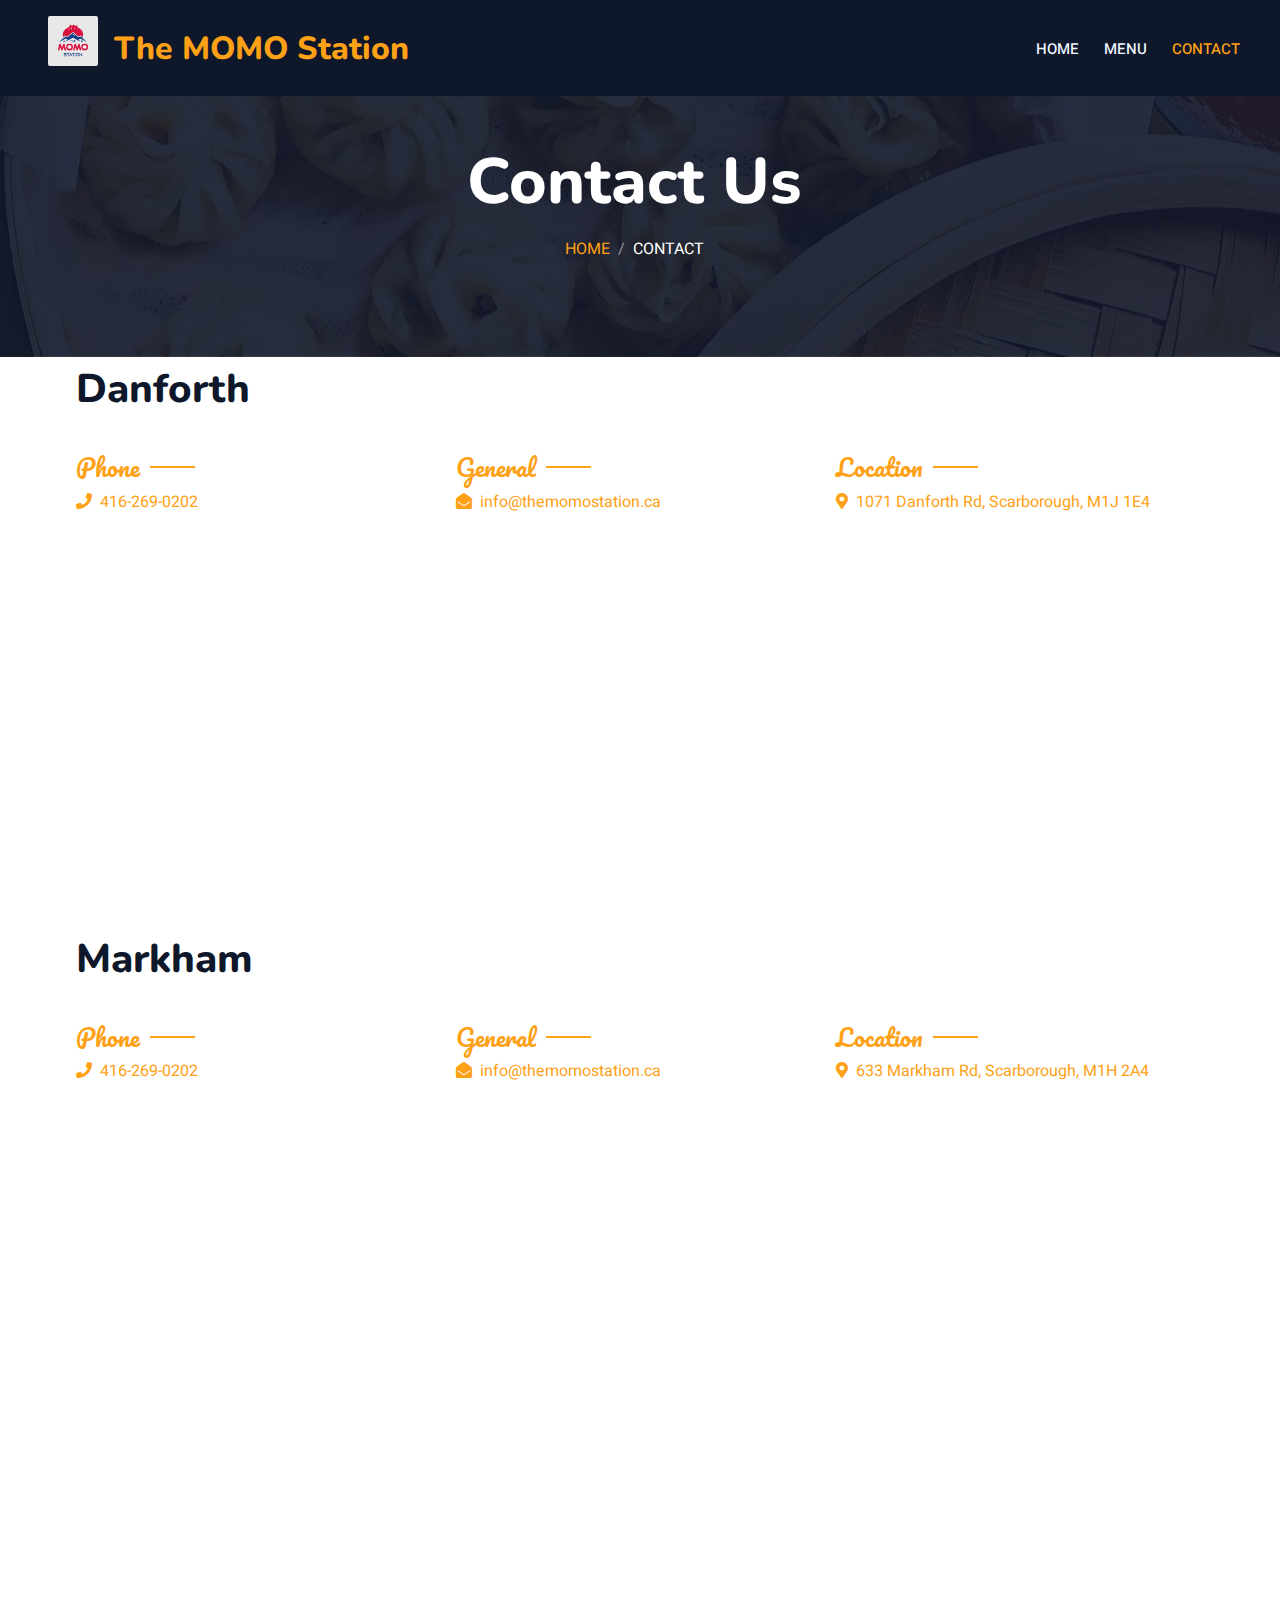
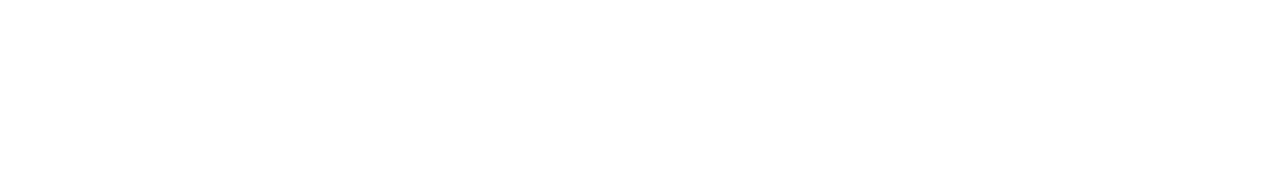
==== commit 77beff29: "navbar fix" ====
--- a/contact.html
+++ b/contact.html
@@ -100,10 +100,10 @@
 
         <!-- Navbar & Hero Start -->
         <div class="container-xxl position-relative p-0">
-            <nav class="navbar navbar-expand-lg navbar-dark bg-dark px-2 px-lg-5 py-lg-0" style="padding-top: 1rem; padding-right: 1rem !important;" id="navbar">
+            <nav class="navbar navbar-expand-lg navbar-dark bg-dark px-2 px-lg-5 py-lg-0" style="padding-top: 1rem; padding-right: 1rem !important; padding-bottom: 0rem !important;" id="navbar">
                 <p class="navbar-brand-p">
                     <img src="img/logo.png" height="50" width="50" class="fa rounded float-left" alt="Logo">
-                    <h1 class="navbar-brand p-0 text-primary m-0 me-1" style="font-size: 28px;"> The MOMO Station</h1>
+                    <h1 class="navbar-brand p-0 text-primary m-0 me-1" style="font-size: x-large;"> The MOMO Station</h1>
                 </p>
                 <button class="navbar-toggler mr-4" type="button" data-bs-toggle="collapse" data-bs-target="#navbarCollapse">
                     <span class="fa fa-bars"></span>
@@ -133,11 +133,11 @@
 
 
         <!-- Contact Start -->
-        <div class="container-xxl py-5" style="padding-top: 0;">
+        <div class="container-xxl py-2" style="padding-top: 0;">
             <div class="container">
-                <div class="text-center wow fadeInUp" data-wow-delay="0.1s">
+                <!-- <div class="text-center wow fadeInUp" data-wow-delay="0.1s">
                     <h5 class="section-title ff-secondary text-center text-primary fw-normal">Contact Us</h5>
-                </div>
+                </div> -->
                 <h1 class="mb-5">Danforth</h1>
                 <div class="row g-4" style="margin-top: 1em;">
                     <div class="col-12">
@@ -184,7 +184,7 @@
                             <div class="col-md-4">
                                 <h5 class="section-title ff-secondary fw-normal text-start text-primary">Location</h5>
                                 <p><i class="fa fa-map-marker-alt text-primary me-2"><a
-                                            href="http://maps.google.com/?q=the momo station, 1071 Danforth Rd"></i>633 Markham Rd, Scarborough, M1J 1E4</p></a>
+                                            href="http://maps.google.com/?q=the momo station, 1071 Danforth Rd"></i>633 Markham Rd, Scarborough, M1H 2A4</p></a>
                             </div>
                         </div>
                     </div>
@@ -277,14 +277,14 @@
         <div class="modal fade" id="openingsoonModal" tabindex="-1" aria-hidden="true">
             <div class="modal-dialog">
                 <div class="modal-content">
-                    <div class="modal-header" style="padding: 1rem; padding-top: 0rem; padding-bottom: 0rem;">
+                    <div class="modal-header" style="padding-left: 0.5rem; padding-top: 0rem; padding-bottom: 0rem;">
                         <div class="d-flex justify-content-left w-100">
-                            <h5 class="modal-title mb-0" style="line-height: 2;">Exciting News - We're Expanding!</h5>
+                            <p class="modal-title mb-0" style="font-size: large; font-family: cursive;"><b>Exciting News - We're Expanding!</b></p>
                         </div>
                         <button type="button" class="btn-close" data-bs-dismiss="modal" aria-label="Close"></button>
                     </div>
                     <div class="modal-body">
-                        <p style="font-size: large;"><b>Attention foodies!</b></p>
+                        <p style="padding-bottom: 0;"><b>Attention foodies!</b></p>
                         <p>The MOMO Station is expanding to Scarborough! Our brand-new 633 Markham Road, Scarborough
                             (Cedar Heights Plaza) is <span style="color: red;"><b>opening soon.</span></b></p>
                         <p><b>Enjoy:</b></p>
--- a/css/style.css
+++ b/css/style.css
@@ -191,6 +191,10 @@
         padding: 0.5rem !important;
     }
 
+    .rms {
+        padding-left: 0%;
+        padding-right: 0%;
+    }
 }
 
 @media (min-width: 768px) {
@@ -253,6 +257,7 @@
 .section-title {
     position: relative;
     display: inline-block;
+    font-size: x-large;
 }
 
 .section-title::before {
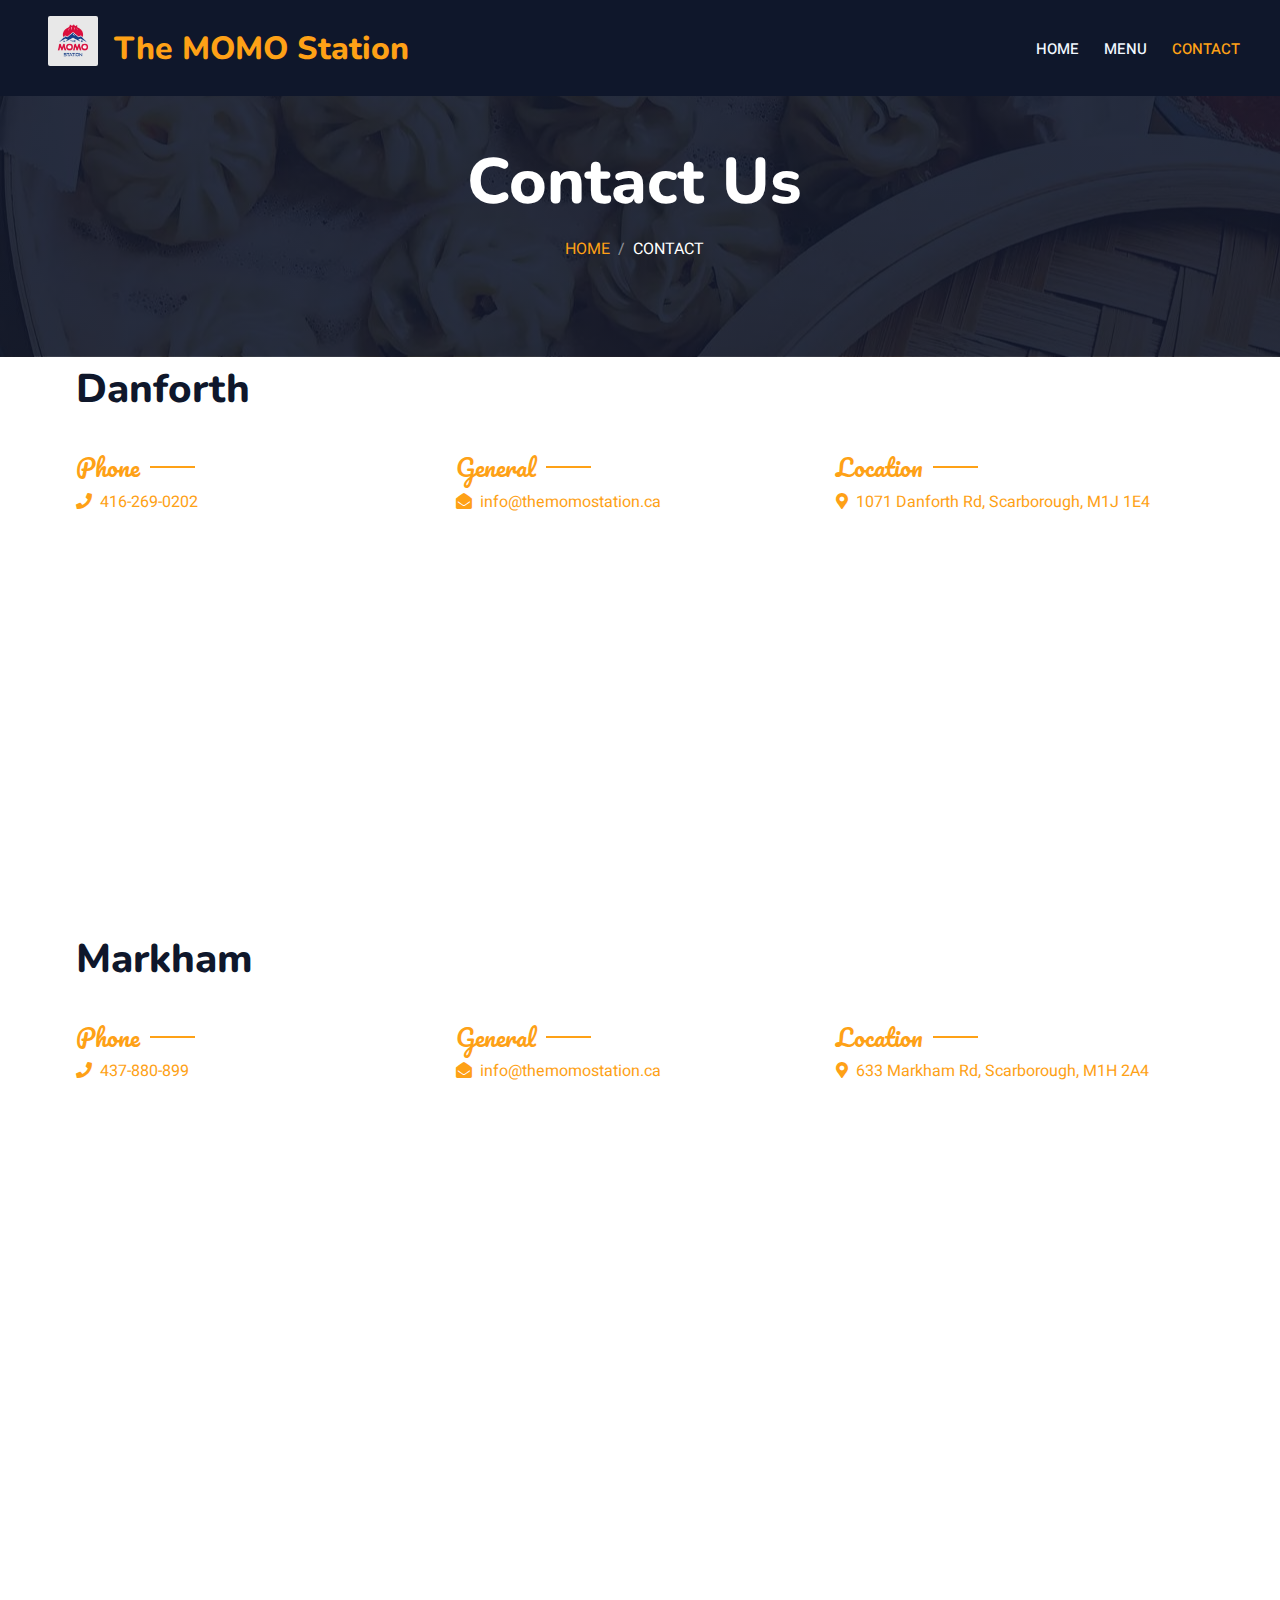
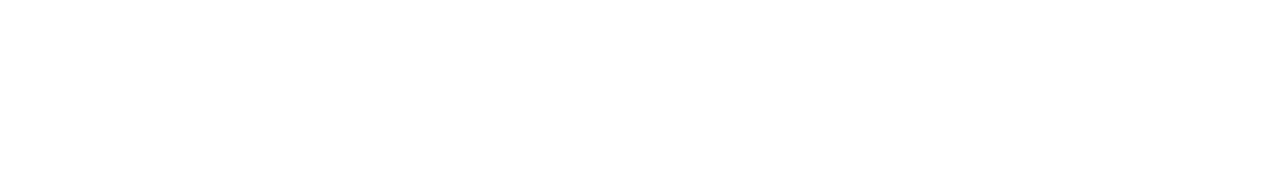
==== commit f397f748: "update contact information" ====
--- a/contact.html
+++ b/contact.html
@@ -174,7 +174,7 @@
                             <div class="col-md-4">
                                 <h5 class="section-title ff-secondary fw-normal text-start text-primary">Phone</h5>
                                 <p><i class="fa fa-phone text-primary me-2"></i><a
-                                        href="tel:416-269-0202">416-269-0202</a></p>
+                                        href="tel:+1437-880-899">437-880-899</a></p>
                             </div>
                             <div class="col-md-4">
                                 <h5 class="section-title ff-secondary fw-normal text-start text-primary">General</h5>
@@ -190,7 +190,7 @@
                     </div>
                     <div class="col-md-12 wow fadeIn" data-wow-delay="0.1s">
                         <iframe class="position-relative rounded w-100 h-100"
-                            src="https://www.google.com/maps/embed?pb=!1m18!1m12!1m3!1d2882.8108807076665!2d-79.24893218511636!3d43.735255455139885!2m3!1f0!2f0!3f0!3m2!1i1024!2i768!4f13.1!3m3!1m2!1s0x89d4cfa44554b8c1%3A0xe47099397993f5ab!2sThe%20MOMO%20Station!5e0!3m2!1sen!2sca!4v1668267204945!5m2!1sen!2sca"
+                            src="https://www.google.com/maps/embed?pb=!1m18!1m12!1m3!1d2881.5753017501165!2d-79.22673352465277!3d43.76091534545873!2m3!1f0!2f0!3f0!3m2!1i1024!2i768!4f13.1!3m3!1m2!1s0x89d4d1006ede87a9%3A0x2b191f78f87f9302!2sThe%20MOMO%20Station!5e0!3m2!1sen!2sca!4v1733888020369!5m2!1sen!2sca"
                             frameborder="0" style="min-height: 350px; border:0;" allowfullscreen="" aria-hidden="false"
                             tabindex="0" loading="lazy" referrerpolicy="no-referrer-when-downgrade"></iframe>
                     </div>
@@ -227,7 +227,7 @@
                     <div class="col-lg-4 col-md-4 ">
                         <h4 class="section-title ff-secondary text-start text-primary fw-normal mb-4">Markham</h4>
                         <p class="mb-2"><i class="fa fa-map-marker-alt me-3"></i><a href="http://maps.google.com/?q=the momo station, 1071 Danforth Rd" target="_blank">633 Markham Rd, Scarborough, M1H 2A4</a></p>
-                        <p class="mb-2"><i class="fa fa-phone-alt me-3"></i><a href="tel:416-269-0202">416-269-0202</a>
+                        <p class="mb-2"><i class="fa fa-phone-alt me-3"></i><a href="tel:437-880-899">437-880-899</a>
                         </p>
                     </div>
                 </div>
